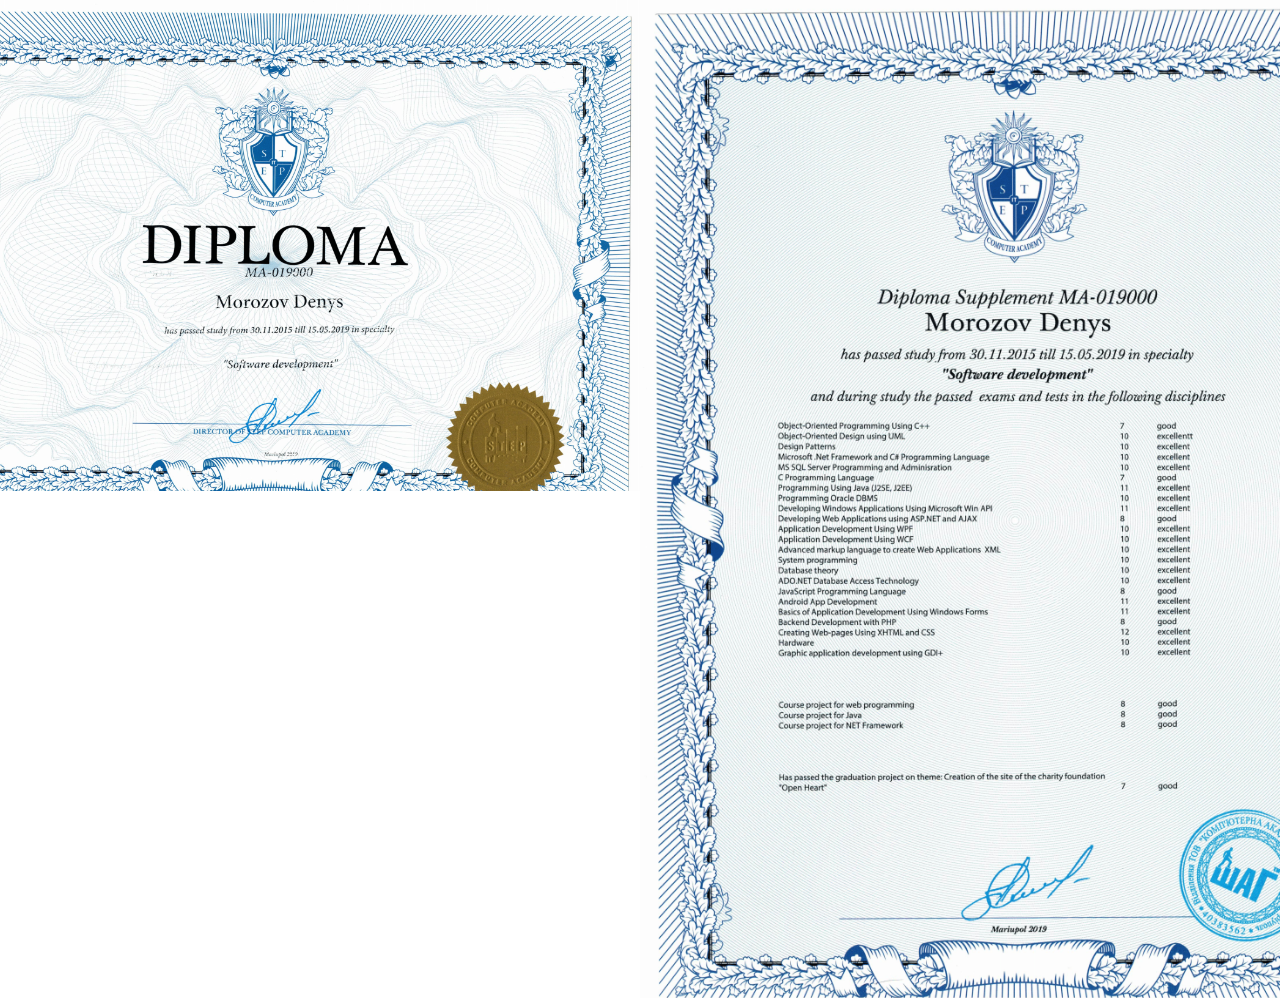
==== step.html @ d0a300f6 "cv:project completed" ====
<!DOCTYPE html>
<html lang="en">
<head>
  <meta charset="UTF-8">
  <meta name="viewport" content="width=device-width, initial-scale=1.0">
  <link rel="stylesheet" href="style.css">
  <title>Diploma</title>
</head>
<body>
  <div class="diploma__container">
    <div><img class="diploma__img" src="images/diplom.png" alt="Диплом"></div>
    <div><img class="diploma__img" src="images/diplom_2.png" alt="Диплом"></div>
  </div>
</body>
</html>
---- style.css ----
/* Reset and base styles  */
* {
  padding: 0px;
  margin: 0px;
  border: none;
}

*,
*::before,
*::after {
  box-sizing: border-box;
}

/* Links */

a,
a:link,
a:visited {
  text-decoration: none;
  cursor: pointer;
}

a:hover {
  text-decoration: none;
  cursor: pointer;
}

/* Common */

aside,
nav,
footer,
header,
section,
main {
  display: block;
}

h1,
h2,
h3,
h4,
h5,
h6,
p {
  font-size: inherit;
  font-weight: inherit;
}

ul,
ul li {
  list-style: none;
}

img {
  vertical-align: top;
}

address {
  font-style: normal;
}

/* Form */

input,
textarea,
button,
select {
  font-family: inherit;
  font-size: inherit;
  color: inherit;
  background-color: transparent;
}

input::-ms-clear {
  display: none;
}

button,
input[type="submit"] {
  display: inline-block;
  box-shadow: none;
  background-color: transparent;
  background: none;
  cursor: pointer;
}

input:focus,
input:active,
button:focus,
button:active {
  outline: none;
}

button::-moz-focus-inner {
  padding: 0;
  border: 0;
}

label {
  cursor: pointer;
}

legend {
  display: block;
}

body {
  font-family: Roboto, sans-serif;
  font-weight: 400;
  color: #ffffff;
}

.wrapper {
  max-width: 1200px;
  position: relative;
  display: flex;
  margin: 0 auto;
  border: 1px solid black;
}
.aside {
  background-color: #054276;
  padding: 20px;
  display: block;
  min-width: 450px;
}
.aside__image {
  width: 80%;
  margin: 20px auto;
}
.aside__mainimg {
  max-width: 100%;
  height: auto;
  border-radius: 10px;
}
.aside__contacts {
  margin-top: 30px;
  margin-bottom: 50px;
}

.aside__title {
  padding: 10px;
  background-color:#08345D ;
  margin-bottom: 10px;
  border-radius: 5px;
  
}

.aside__title h3{
  font-weight: 700;
  font-size: 20px;
  text-transform: uppercase;
}
.contacts__type {
  margin-bottom: 15px;
}

.contacts__type a{
  color: #fff;
  font-size: 16px;
  margin-left: 10px;
}
.aside__languages {
  margin-bottom: 50px;
}
.language__level {
  display: flex;
  justify-content: space-between;
  align-items: center;
  margin-bottom: 10px;
}
.level__label {
  width: 200px;
  height: 16px;
  border: 3px solid white;
  border-radius: 8px;
}

.level__label_base {
  background: linear-gradient(90deg, #ffffff 30%, transparent 30%);
}

.level__label_lang {
  background: linear-gradient(90deg, #ffffff 50%, transparent 50%);
}

.level__label_html {
  background: linear-gradient(90deg, #ffffff 70%, transparent 50%);
}

.aside__skills ,
.aside__common ,
.aside__characteristics {
  margin-bottom: 50px;
}

aside p {
  margin-bottom: 5px;
}

.main {
  max-width: 750px;
  display: flex;
  flex-direction: column;
  padding: 20px;
  color: #000;
}
.main__title {
  font-weight: 700;
  font-size: 24px;
  text-transform: uppercase;
  margin-bottom: 15px;
}
.main__occupation {
  font-weight: 500;
  font-size: 20px;
  text-transform: uppercase;
  margin-bottom: 15px;
}
.main__address {
  font-size: 16px;
  display: flex;
  margin-bottom: 40px;
}

.main__address_city {
  margin-right: 40px;
}

.education__title {
  display: flex;
  justify-content: space-between;
  align-items: center;
}
.title {
  margin-top: 50px;
}
.title__descr {
  font-weight: 700;
  font-size: 18px;
  text-transform: uppercase;
  color:#054276;
}
.title__line {
  border-top: 2px solid #054276;
  border-bottom: none; 
}

.title__line_job {
  width: 70%;
}

.title__line_edu {
  width: 68%;
}

.title__line_courses{
  width: 77%;
}

.education__info {
  margin-top: 40px;
  margin-bottom: 20px;
  display: flex;
  justify-content: space-between;
}

.education__diploma {
  display: flex;
  justify-content: center;
  align-items: center;
}
.education__img {
  width:30%;
}
.aboutme_title {
  display: flex;
  justify-content: space-between;
  align-items: center;
}
.title__line_aboutme{
  width: 80%;
}
.aboutme__description {
  margin-top: 30px;
  line-height: 1.4;
}

.diploma__container {
  display: flex;
  justify-content: center;
}

.diploma__img {
  width:700px;
  height: auto;
}
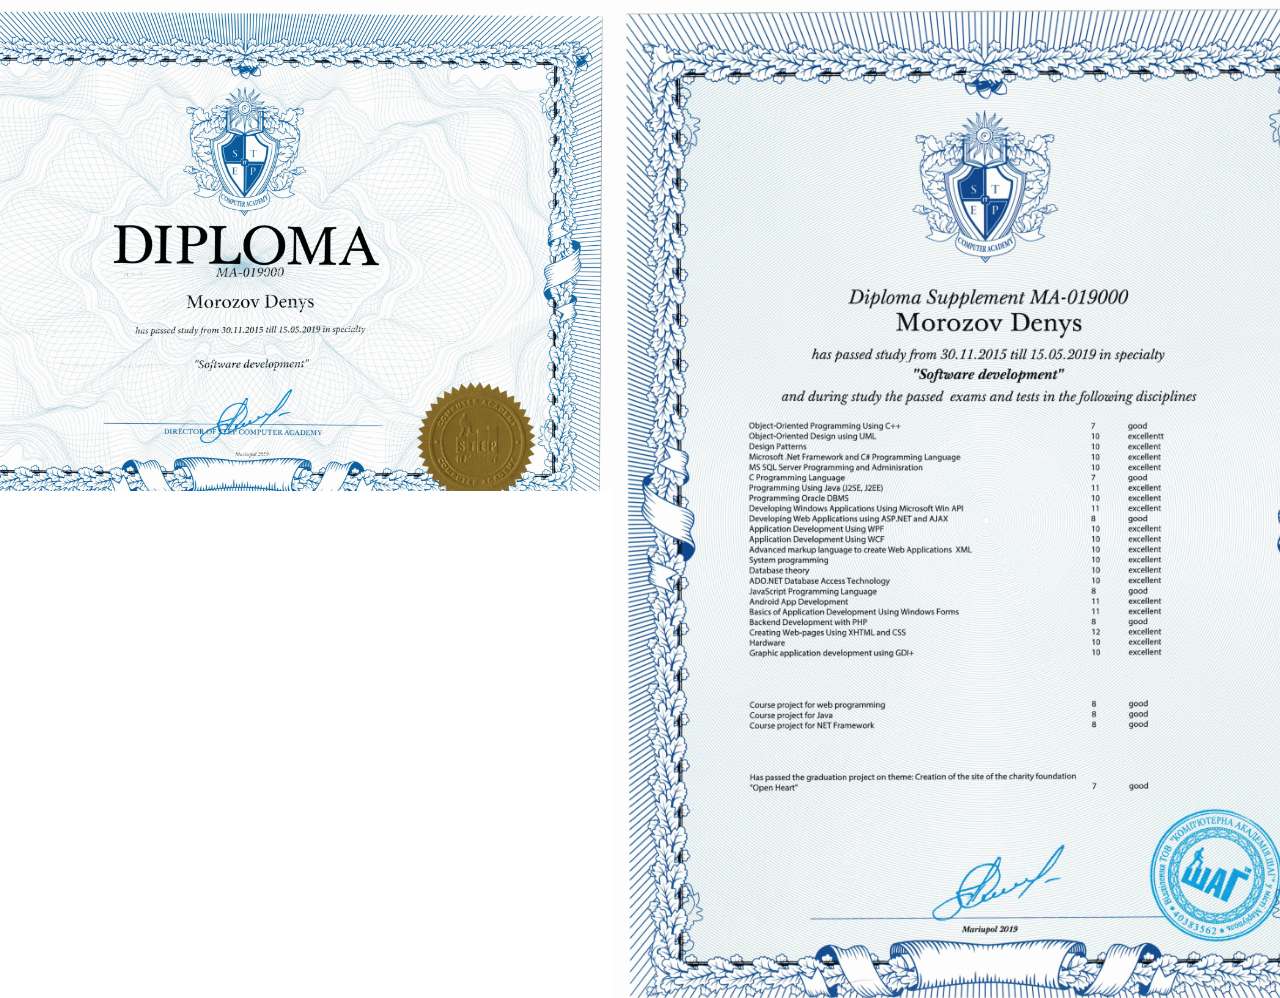
==== commit 41d3a239: "sertificate added" ====
--- a/step.html
+++ b/step.html
@@ -10,6 +10,7 @@
   <div class="diploma__container">
     <div><img class="diploma__img" src="images/diplom.png" alt="Диплом"></div>
     <div><img class="diploma__img" src="images/diplom_2.png" alt="Диплом"></div>
+    <div><img class="diploma__img" src="images/sertificat.pdf" alt="Диплом"></div>
   </div>
 </body>
 </html>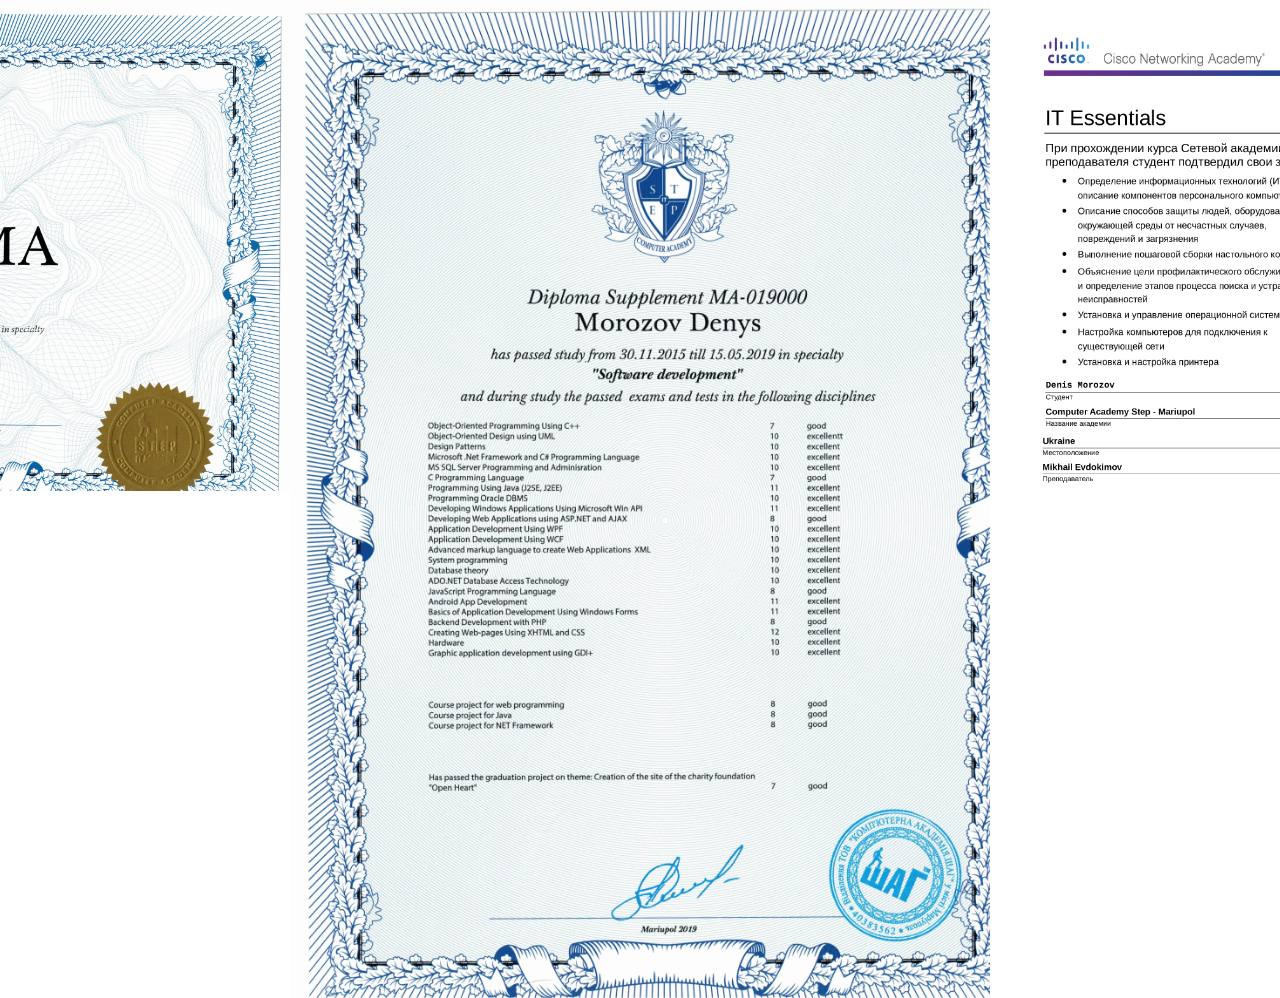
==== commit 61c86e99: "images added" ====
--- a/step.html
+++ b/step.html
@@ -10,7 +10,7 @@
   <div class="diploma__container">
     <div><img class="diploma__img" src="images/diplom.png" alt="Диплом"></div>
     <div><img class="diploma__img" src="images/diplom_2.png" alt="Диплом"></div>
-    <div><img class="diploma__img" src="images/sertificat.pdf" alt="Диплом"></div>
+    <div><img class="diploma__img" src="images/sertificat.png" alt="Диплом"></div>
   </div>
 </body>
 </html>